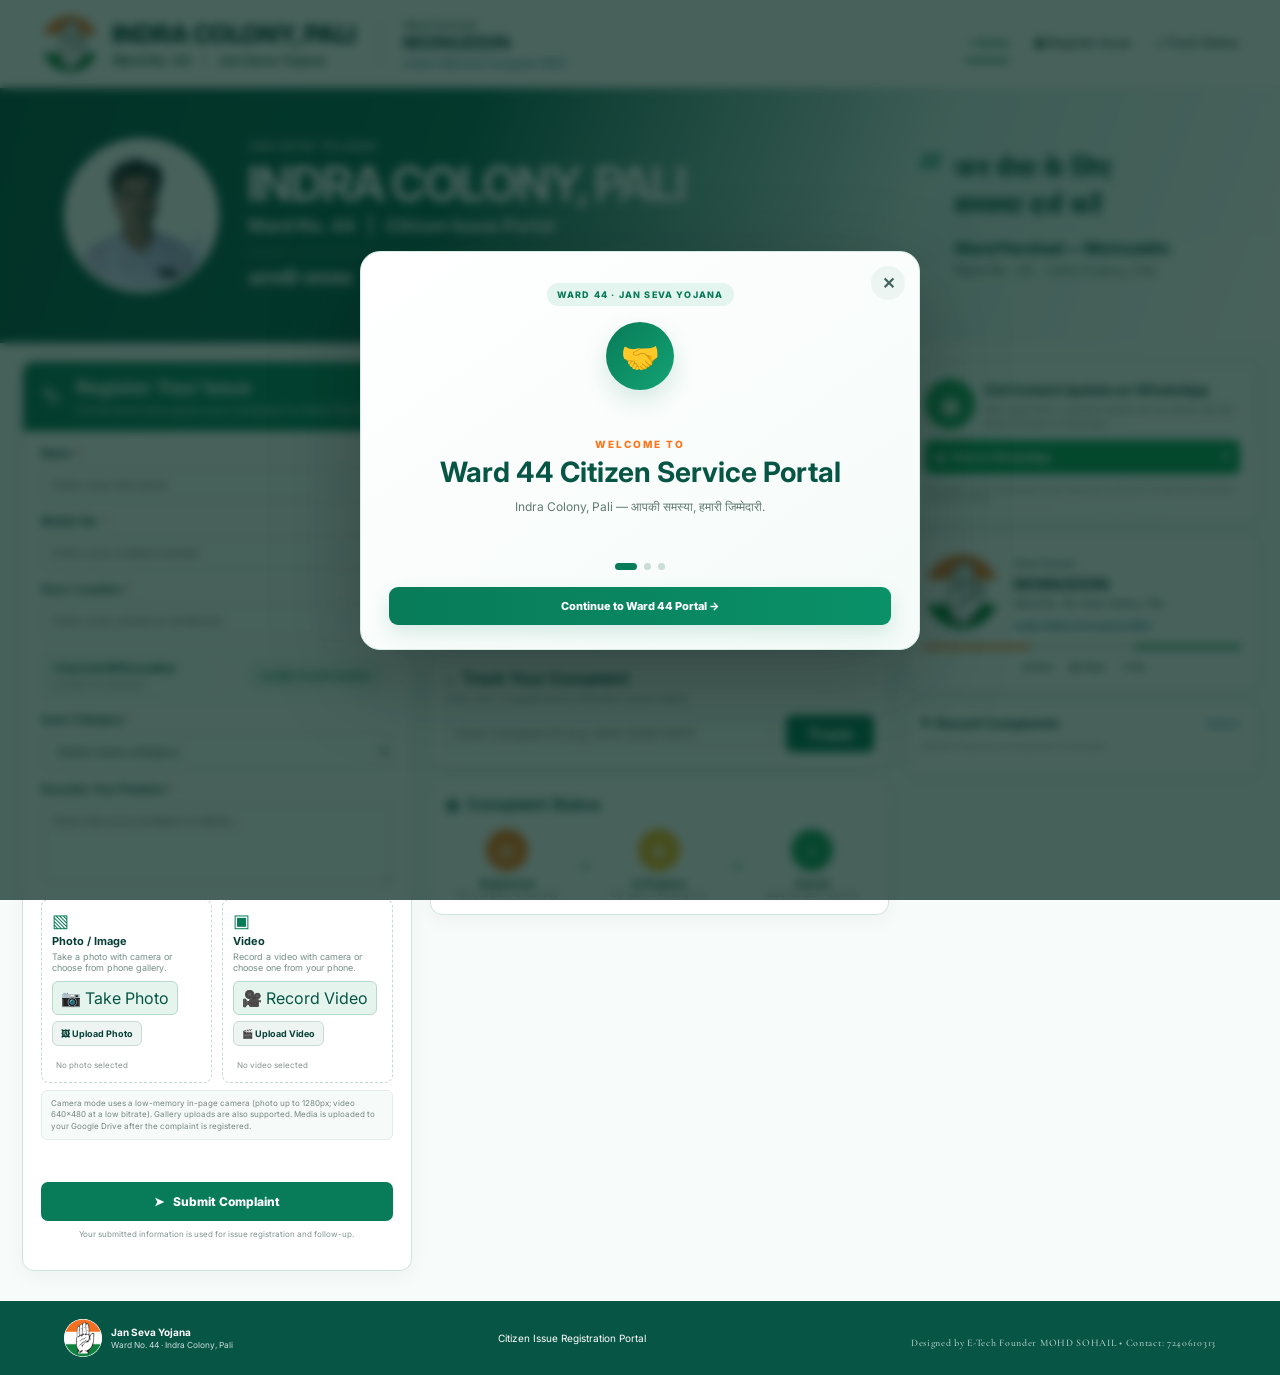
==== index.html @ 0e4be302 "Add files via upload" ====
<!doctype html>
<html lang="en">
<head>
  <link rel="preconnect" href="https://fonts.googleapis.com">
  <link rel="preconnect" href="https://fonts.gstatic.com" crossorigin>
  <meta charset="utf-8">
  <meta name="viewport" content="width=device-width,initial-scale=1">
  <title>Jan Seva Yojana | Ward No. 44 | Indra Colony, Pali</title>
  <meta name="description" content="Citizen issue registration and complaint tracking portal for Ward No. 44, Indra Colony, Pali.">
    <link rel="icon" href="favicon.ico" sizes="any">
  <link rel="icon" type="image/png" href="inc-favicon.png">
  <link rel="apple-touch-icon" href="inc-favicon.png">
<link rel="stylesheet" href="style.css">
</head>
<body>
  <header class="site-header">
    <div class="brand-wrap">
      <img class="logo" src="inc-hand-logo.png" alt="INC hand symbol">
      <div class="brand-title">
        <div class="main-title">INDRA COLONY, PALI</div>
        <div class="sub-title">Ward No. 44 <span>|</span> Jan Seva Yojana</div>
      </div>
      <div class="parshad-head">
        <small>Ward Parshad</small>
        <strong>MOINUDDIN</strong>
        <span>Indian National Congress (INC)</span>
      </div>
    </div>
    <nav class="nav">
      <a class="active" href="#home">⌂ <span>Home</span></a>
      <a href="#register">▣ <span>Register Issue</span></a>
      <a href="#track">⌕ <span>Track Status</span></a>
      
    </nav>
  </header>

  <main>
    <section id="home" class="hero">
      <div class="hero-left">
        <img src="moinuddin.png" alt="" class="hero-logo">
        <div>
          <div class="hero-kicker">JAN SEVA YOJANA</div>
          <h1>INDRA COLONY, PALI</h1>
          <h2>Ward No. 44 <span>|</span> Citizen Issue Portal</h2>
          <div class="hero-rule"></div>
          <p>आपकी समस्या &nbsp; | &nbsp; हमारी जिम्मेदारी</p>
        </div>
      </div>
      <div class="hero-quote">
        <div class="quote-mark">“</div>
        <div>
          <div class="hindi">जन सेवा के लिए<br>समस्या दर्ज करें</div>
          <div class="quote-by">Ward Parshad — Moinuddin</div>
          <small>Ward No. 44 · Indra Colony, Pali</small>
        </div>
      </div>
    </section>

    <section class="portal-grid">
      <div class="card register-card" id="register">
        <div class="card-head green-head">
          <div class="head-icon">✎</div>
          <div>
            <h2>Register Your Issue</h2>
            <p>Fill the form and submit your complaint to Ward Parshad.</p>
          </div>
        </div>

        <form id="complaintForm">
          <div class="field">
            <label>Name <em>*</em></label>
            <input name="name" required placeholder="Enter your full name">
          </div>
          <div class="field">
            <label>Mobile No. <em>*</em></label>
            <input name="mobile" required pattern="[0-9]{10}" inputmode="numeric" placeholder="Enter your mobile number">
          </div>
          <div class="field">
            <label>Area / Location <em>*</em></label>
            <input name="location" required placeholder="Enter area, street or landmark">
          </div>
          <div class="gps-panel">
            <div class="gps-copy">
              <div class="gps-title">⌖ Current GPS Location</div>
              <div id="gpsStatus" class="gps-status">Location not captured</div>
            </div>
            <button type="button" id="getGps" class="gps-btn">Use My Current Location</button>
            <a id="gpsMapLink" class="gps-map-link hidden" target="_blank" rel="noopener">Open on Google Maps ↗</a>
            <input type="hidden" id="latitude" name="latitude">
            <input type="hidden" id="longitude" name="longitude">
            <input type="hidden" id="gpsAccuracy" name="gpsAccuracy">
          </div>

          <div class="field">
            <label>Issue Category <em>*</em></label>
            <select name="category" required>
              <option value="">Select issue category</option>
              <option>Road / Pothole</option>
              <option>Street Light</option>
              <option>Water Supply</option>
              <option>Drainage / Sewer</option>
              <option>Garbage / Cleanliness</option>
              <option>Public Park</option>
              <option>Other</option>
            </select>
          </div>
          <div class="field">
            <label>Describe Your Problem <em>*</em></label>
            <textarea name="description" required rows="4" placeholder="Describe your problem in detail..."></textarea>
          </div>

          <div class="uploads media-actions">
            <div class="upload-box media-box">
              <span class="upload-icon">▧</span>
              <strong>Photo / Image</strong>
              <small>Take a photo with camera or choose from phone gallery.</small>
              <div class="media-buttons">
                <button id="openPhotoCamera" type="button" class="choose camera-btn">📷 Take Photo</button>
                <label class="choose">🖼 Upload Photo
                  <input id="imageInput" type="file" accept="image/*" multiple hidden>
                </label>
              </div>
              <span id="imageName" class="file-name">No photo selected</span>
            </div>
            <div class="upload-box media-box">
              <span class="upload-icon">▣</span>
              <strong>Video</strong>
              <small>Record a video with camera or choose one from your phone.</small>
              <div class="media-buttons">
                <button id="openVideoCamera" type="button" class="choose camera-btn">🎥 Record Video</button>
                <label class="choose">🎬 Upload Video
                  <input id="videoInput" type="file" accept="video/*" capture="environment" hidden>
                </label>
              </div>
              <span id="videoName" class="file-name">No video selected</span>
            </div>
          </div>
          <div class="media-note">Camera mode uses a low-memory in-page camera (photo up to 1280px; video 640×480 at a low bitrate). Gallery uploads are also supported. Media is uploaded to your Google Drive after the complaint is registered.</div>

          <div id="mediaPreview" class="media-preview"></div>
          <div id="mediaUploadStatus" class="media-upload-status" aria-live="polite"></div>
          <button class="submit-btn" type="submit">➤ &nbsp; Submit Complaint</button>
          <p class="form-note">Your submitted information is used for issue registration and follow-up.</p>
        </form>

        <div id="successBox" class="success hidden">
          <div class="success-icon">✓</div>
          <div>
            <strong>Complaint Registered Successfully</strong>
            <p>Your problem will be resolved within 3 to 7 days. If additional time is required, it may take up to 1 month.
आपकी समस्या 3 से 7 दिनों के भीतर हल करने का हमारा प्रयास रहेगा। विशेष परिस्थिति में समाधान में अधिकतम 1 माह तक लग सकता है।</p>
            <small>Complaint ID: <b id="newId"></b></small>
            <div class="success-actions">
              <button id="sendComplaintWhatsApp" type="button" class="wa-success-btn">◉ Send Complaint No. on WhatsApp</button>
              <button id="retryMediaBtn" type="button" class="retry-media-btn hidden">↻ Retry Media Upload</button>
            </div>
          </div>
        </div>
      </div>

      <div class="middle-column">
        <div class="card how-card">
          <div class="section-title">⚙ <strong>How It Works?</strong></div>
          <div class="steps">
            <div class="step">
              <div class="step-circle orange">▤</div>
              <b>1. Register Issue</b>
              <small>Fill the form & upload image/video</small>
            </div>
            <div class="arrow">→</div>
            <div class="step">
              <div class="step-circle green">◉</div>
              <b>2. WhatsApp Alert</b>
              <small>Issue details prepared for Ward Parshad</small>
            </div>
            <div class="arrow">→</div>
            <div class="step">
              <div class="step-circle darkgreen">⚙</div>
              <b>3. Action Taken</b>
              <small>Team reviews and works on the issue</small>
            </div>
            <div class="arrow">→</div>
            <div class="step">
              <div class="step-circle green">✓</div>
              <b>4. Problem Solved</b>
              <small>Status is updated for the resident</small>
            </div>
          </div>
          <div class="promise"><span>◷</span><div><b>Your Problem will be Solved</b><strong>Within 3 to 7 Days.</strong><small>In special circumstances, resolution may take up to 1 month.<br>विशेष परिस्थितियों में समाधान में अधिकतम 1 माह तक लग सकता है।</small></div></div>
        </div>

        <div class="card track-card" id="track">
          <div class="section-title">⌕ <strong>Track Your Complaint</strong></div>
          <p>Enter your complaint ID to check the current status.</p>
          <div class="track-row">
            <input id="trackId" placeholder="Enter Complaint ID (e.g. W44-2026-0001)">
            <button id="trackBtn">Track</button>
          </div>
          <div id="trackResult"></div>
        </div>

        <div class="card status-card">
          <div class="section-title">▣ <strong>Complaint Status</strong></div>
          <div class="status-line">
            <div><span class="status-dot orange">▤</span><b>Registered</b><small>Your complaint is received</small></div>
            <i>→</i>
            <div><span class="status-dot amber">◉</span><b>In Progress</b><small>Our team is working on it</small></div>
            <i>→</i>
            <div><span class="status-dot green">✓</span><b>Solved</b><small>Issue has been resolved</small></div>
          </div>
        </div>
      </div>

      <aside class="right-column">
        <div class="card whatsapp-card">
          <div class="wa-icon">◉</div>
          <div>
            <h3>Get Instant Update on WhatsApp</h3>
            <p>After registration, complaint details can be shared with the Ward Parshad on WhatsApp.</p>
          </div>
          <button id="waChat" class="wa-btn">◉ &nbsp; Chat on WhatsApp <span>›</span></button>
          <small class="wa-help">WhatsApp opens immediately after registration with the Complaint ID and issue details pre-filled.</small>
        </div>

        <div class="card parshad-card">
          <img src="inc-hand-logo.png" alt="INC hand symbol">
          <div>
            <small>Ward Parshad</small>
            <h3>MOINUDDIN</h3>
            <p>Ward No. 44, Indra Colony, Pali</p>
            <b>Indian National Congress (INC)</b>
          </div>
          <div class="tricolor-line"><i></i><i></i><i></i></div>
          <div class="mini-links"><span>♟ Seva</span><span>▥ Vikas</span><span>⌖ Pali</span></div>
        </div>

        <div class="card recent-card">
          <div class="recent-head"><div>⚑ <strong>Recent Complaints</strong></div><button id="viewAll" type="button">Refresh</button></div>
          <div id="recentList"></div>
        </div>
      </aside>
    </section>

  </main>

  <footer>
    <div><img src="inc-hand-logo.png" alt=""> <span><b>Jan Seva Yojana</b><small>Ward No. 44 · Indra Colony, Pali</small></span></div>
    <span>Citizen Issue Registration Portal</span>
  
<div class="footer-credit">Designed by E-Tech Founder MOHD SOHAIL • Contact: 7240610313</div>

</footer>

  <div id="welcomeModal" class="welcome-modal hidden" aria-hidden="true">
    <div class="welcome-card" role="dialog" aria-modal="true" aria-labelledby="welcomeTitle">
      <button id="closeWelcome" class="welcome-close" type="button" aria-label="Close">✕</button>
      <div class="welcome-badge">WARD 44 · JAN SEVA YOJANA</div>
      <div class="welcome-icon">🤝</div>
      <div class="welcome-slides" id="welcomeSlides">
        <section class="welcome-slide active">
          <div class="welcome-kicker">WELCOME TO</div>
          <h2 id="welcomeTitle">Ward 44 Citizen Service Portal</h2>
          <p>Indra Colony, Pali — आपकी समस्या, हमारी जिम्मेदारी.</p>
        </section>
        <section class="welcome-slide">
          <div class="welcome-kicker">RAISE AN ISSUE</div>
          <h2>Report it in a few simple steps</h2>
          <p>Describe the problem, add GPS, and attach a photo or short video when useful.</p>
        </section>
        <section class="welcome-slide">
          <div class="welcome-kicker">TRACK & FOLLOW UP</div>
          <h2>Stay updated with your Complaint ID</h2>
          <p>Register your issue and use the Complaint ID to check its latest status.</p>
        </section>
      </div>
      <div class="welcome-dots" id="welcomeDots"><span class="active"></span><span></span><span></span></div>
      <button id="welcomeStart" class="welcome-start" type="button">Continue to Ward 44 Portal →</button>
    </div>
  </div>

  <div id="cameraModal" class="camera-modal hidden" aria-hidden="true">
    <div class="camera-dialog">
      <div class="camera-head"><strong id="cameraTitle">Camera</strong><button id="closeCamera" type="button" aria-label="Close">✕</button></div>
      <video id="cameraPreview" autoplay muted playsinline></video>
      <canvas id="cameraCanvas" class="hidden"></canvas>
      <div id="cameraHint" class="camera-hint">Allow camera access when your browser asks.</div>
      <div class="camera-controls">
        <button id="takePhotoBtn" type="button" class="camera-action hidden">📷 Capture Photo</button>
        <button id="startVideoBtn" type="button" class="camera-action hidden">● Start Video</button>
        <button id="stopVideoBtn" type="button" class="camera-action danger hidden">■ Stop Video</button>
      </div>
    </div>
  </div>

  <script src="app.js"></script>
</body>
</html>
---- style.css ----
@import url('https://fonts.googleapis.com/css2?family=Cormorant+Garamond:wght@500;600&display=swap');
@import url('https://fonts.googleapis.com/css2?family=Inter:wght@400;500;600;700;800&family=Noto+Sans+Devanagari:wght@500;700&display=swap');
:root{
 --green:#087b58;--deep:#075544;--orange:#ff7418;--lightgreen:#e9f6f1;--ink:#073f36;
 --muted:#6c817c;--line:#cfe3dd;--bg:#f7fbfa;--white:#fff;--amber:#f6b31b;
}
*{box-sizing:border-box}html{scroll-behavior:smooth}body{margin:0;background:var(--bg);color:var(--ink);font-family:Inter,Arial,sans-serif}
button,input,select,textarea{font:inherit}button{cursor:pointer}a{text-decoration:none;color:inherit}
.site-header{min-height:88px;background:#fff;display:flex;align-items:center;justify-content:space-between;padding:10px 3.2%;border-bottom:1px solid #e0ece8;position:sticky;top:0;z-index:50}
.brand-wrap{display:flex;align-items:center;gap:13px}.logo{width:58px;height:58px;object-fit:contain}.brand-title .main-title{font-size:25px;font-weight:800;letter-spacing:-.5px}.sub-title{font-size:13px;font-weight:700;color:#285a50;margin-top:3px}.sub-title span{margin:0 8px;color:#9aa9a5}.parshad-head{border-left:1px solid #bdd2cb;padding-left:23px;margin-left:10px;display:flex;flex-direction:column}.parshad-head small{font-size:11px}.parshad-head strong{font-size:18px}.parshad-head span{font-size:11px;color:#1b668f;margin-top:3px}.nav{display:flex;gap:25px;align-items:center}.nav a{font-size:12px;font-weight:600;color:#234a43;padding:9px 0;border-bottom:3px solid transparent}.nav a.active,.nav a:hover{border-color:var(--green);color:var(--green)}
.hero{min-height:255px;padding:27px 5%;display:flex;justify-content:space-between;align-items:center;overflow:hidden;background:linear-gradient(110deg,#075744 0%,#0b6c56 35%,#d9efea 70%,#fff 100%);position:relative}.hero:after{content:"";position:absolute;right:-10%;bottom:-80px;width:55%;height:170px;background:linear-gradient(90deg,transparent,#fff9);transform:rotate(-5deg);opacity:.8}.hero-left{display:flex;align-items:center;gap:28px;color:#fff;position:relative;z-index:2}.hero-logo{width:155px;height:155px;object-fit:contain;background:#fff;border-radius:50%;padding:3px}.hero-kicker{font-size:11px;font-weight:800;letter-spacing:2px;opacity:.8}.hero h1{font-size:48px;line-height:1;margin:7px 0 7px;letter-spacing:-2px}.hero h2{font-size:18px;margin:0}.hero h2 span{margin:0 8px}.hero-rule{height:1px;background:#ffffff80;width:430px;margin:16px 0}.hero p{font-family:"Noto Sans Devanagari",sans-serif;font-size:18px;font-weight:700;margin:0}.hero-quote{display:flex;gap:12px;align-items:flex-start;position:relative;z-index:2;color:#075544;margin-right:4%}.quote-mark{font-size:70px;line-height:.7;color:#18896a}.hindi{font-family:"Noto Sans Devanagari",sans-serif;font-size:25px;font-weight:700;line-height:1.45}.quote-by{font-weight:800;margin-top:12px}.hero-quote small{display:block;color:#51716a;margin-top:4px}
.portal-grid{display:grid;grid-template-columns:minmax(310px,1fr) minmax(380px,1.18fr) minmax(280px,.9fr);gap:18px;max-width:1450px;margin:18px auto;padding:0 22px}.card{background:#fff;border:1px solid var(--line);border-radius:12px;box-shadow:0 5px 20px #164d3a0b;overflow:hidden}.register-card{padding-bottom:16px}.card-head{display:flex;gap:13px;align-items:center;padding:14px 18px}.green-head{background:linear-gradient(100deg,#087b58,#0a9168);color:#fff}.head-icon{font-size:26px}.card-head h2{font-size:19px;margin:0}.card-head p{font-size:11px;margin:4px 0 0;opacity:.9}
#complaintForm{padding:15px 18px}.field{margin-bottom:11px}.field label{display:block;font-size:11px;font-weight:700;margin-bottom:6px}.field em{font-style:normal;color:#e34d31}input,select,textarea{width:100%;border:1px solid #cfe0dc;background:#fbfefd;border-radius:6px;padding:10px 11px;color:#264f47;font-size:12px;outline:none}input:focus,select:focus,textarea:focus{border-color:var(--green);box-shadow:0 0 0 3px #087b5812}
.uploads{display:grid;grid-template-columns:1fr 1fr;gap:10px;margin:10px 0}.upload-box{border:1px dashed #c5d8d2;border-radius:8px;padding:10px;min-height:104px;position:relative}.upload-icon{font-size:18px;color:var(--green);display:block}.upload-box strong{display:block;font-size:11px;margin:3px 0}.upload-box small{display:block;color:#77908a;font-size:9px;margin-bottom:8px}.choose{display:inline-block;background:#edf4f1;border:1px solid #cadbd6;border-radius:6px;padding:6px 8px;font-size:9px;font-weight:700}.file-name{font-size:8px;color:#82938f;margin-left:4px}.media-preview{display:flex;gap:7px;flex-wrap:wrap;margin-bottom:10px}.media-preview img,.media-preview video{width:70px;height:55px;object-fit:cover;border-radius:5px;border:1px solid var(--line)}.submit-btn{width:100%;border:0;border-radius:7px;padding:12px;background:var(--green);color:#fff;font-size:12px;font-weight:800}.submit-btn:hover{background:var(--deep)}.form-note{text-align:center;color:#81938f;font-size:8px;margin:8px 0 0}.success{margin:0 18px;padding:12px;border-radius:8px;background:#e5f6ed;border:1px solid #b9dfcc;display:flex;gap:10px;align-items:center}.success-icon{width:32px;height:32px;border-radius:50%;background:var(--green);color:#fff;display:grid;place-items:center}.success strong{font-size:11px}.success p{font-size:11px;font-weight:700;margin:3px 0}.success small{font-size:9px}.hidden{display:none!important}
.middle-column,.right-column{display:flex;flex-direction:column;gap:12px}.how-card{padding:14px}.section-title{font-size:16px;color:var(--deep);display:flex;align-items:center;gap:7px}.steps{display:flex;align-items:center;justify-content:space-between;margin:17px 5px}.step{text-align:center;width:22%}.step-circle{width:50px;height:50px;margin:0 auto 8px;border-radius:50%;display:grid;place-items:center;color:#fff;font-size:22px;border:4px solid #fff;box-shadow:0 0 0 1px #c6dfd6}.orange{background:var(--orange)}.green{background:#18a05f}.darkgreen{background:var(--green)}.amber{background:var(--amber)}.step b{font-size:10px;display:block}.step small{display:block;font-size:8px;color:#6f837e;line-height:1.5;margin-top:4px}.arrow{color:var(--green);font-size:18px}.promise{margin-top:5px;border:1px solid #f3b56e;border-radius:7px;padding:10px 18px;display:flex;align-items:center;gap:15px;background:linear-gradient(90deg,#fffaf4,#fff)}.promise span{font-size:43px;color:var(--orange)}.promise b{display:block;font-size:12px}.promise strong{display:block;font-size:22px;margin-top:2px}.promise small{display:block;font-size:10px;color:#6f837e;line-height:1.45;margin-top:4px}
.track-card,.status-card{padding:14px}.track-card>p{font-size:10px;color:#748680;margin:5px 0 10px}.track-row{display:flex;gap:10px}.track-row button{border:0;background:var(--green);color:#fff;border-radius:6px;padding:0 22px;font-weight:800}.track-result{margin-top:10px}.result{padding:10px;background:#f1f8f5;border-radius:7px;font-size:10px}.result b{font-size:11px}.status-line{display:flex;align-items:center;justify-content:space-between;margin-top:15px}.status-line>div{text-align:center;width:29%}.status-dot{display:grid;place-items:center;width:42px;height:42px;border-radius:50%;color:#fff;margin:0 auto 6px}.status-line b,.status-line small{display:block;font-size:10px}.status-line small{font-size:8px;color:#7a8e89;line-height:1.4}.status-line i{color:#46a487;font-style:normal}
.whatsapp-card{padding:17px;display:grid;grid-template-columns:50px 1fr;gap:10px;background:linear-gradient(135deg,#f2fff9,#fff)}.wa-icon{width:50px;height:50px;border-radius:50%;background:#19a45f;color:#fff;display:grid;place-items:center;font-size:26px}.whatsapp-card h3{margin:2px 0 5px;font-size:14px}.whatsapp-card p{font-size:9px;color:#6b807a;line-height:1.5;margin:0}.wa-btn{grid-column:1/-1;border:0;background:#08a05a;color:#fff;border-radius:6px;padding:10px;font-size:11px;font-weight:800;text-align:left}.wa-btn span{float:right;font-size:18px;line-height:10px}.wa-help{grid-column:1/-1;color:#81918d;font-size:8px}.wa-help code{background:#edf4f1;padding:2px 4px}
.parshad-card{padding:16px;display:grid;grid-template-columns:78px 1fr;gap:12px;align-items:center}.parshad-card img{width:76px;height:76px;object-fit:contain}.parshad-card small{font-size:9px}.parshad-card h3{font-size:16px;margin:3px 0}.parshad-card p{font-size:10px;margin:0 0 4px}.parshad-card b{font-size:9px;color:#1b668f}.tricolor-line{grid-column:1/-1;display:flex;height:4px}.tricolor-line i{flex:1}.tricolor-line i:nth-child(1){background:var(--orange)}.tricolor-line i:nth-child(2){background:#ddd}.tricolor-line i:nth-child(3){background:#15914d}.mini-links{grid-column:1/-1;display:flex;justify-content:center;gap:17px;font-size:9px;font-weight:700;color:#37675e}
.recent-card{padding:12px}.recent-head{display:flex;justify-content:space-between;font-size:13px}.recent-head button{border:0;background:none;color:#006ca2;font-size:9px}.recent-item{display:grid;grid-template-columns:1fr auto;gap:4px;padding:10px 2px;border-bottom:1px solid #e7efec}.recent-item:last-child{border-bottom:0}.recent-item b{font-size:9px}.recent-item small{font-size:8px;color:#7c8f8b;display:block}.badge{padding:5px 8px;border-radius:20px;font-size:8px;font-weight:800;align-self:center}.registered{background:#dbeaff;color:#1f59a6}.progress{background:#fff0c8;color:#a56b00}.solved{background:#d6f5df;color:#15834a}
.dashboard{max-width:1405px;margin:25px auto;padding:22px}.dashboard-head{display:flex;justify-content:space-between;align-items:flex-start}.eyebrow{font-size:9px;font-weight:800;letter-spacing:1.5px;color:var(--green)}.dashboard h2{margin:5px 0;font-size:25px}.dashboard p{margin:0;color:#72847f;font-size:11px}.outline-btn{border:1px solid #d4dfdb;background:#fff;border-radius:6px;padding:8px 12px;font-size:10px}.dash-stats{display:flex;gap:10px;margin:18px 0}.dash-stats div{background:#f1f8f5;border:1px solid #dbe9e4;padding:10px 25px;border-radius:8px}.dash-stats b{font-size:19px;display:block}.dash-stats span{font-size:9px;color:#71847e}.dashboard-list{display:grid;gap:9px}.dash-item{border:1px solid var(--line);border-radius:8px;padding:12px;display:grid;grid-template-columns:1fr auto;gap:10px}.dash-item h4{margin:0 0 4px;font-size:11px}.dash-item p{font-size:9px;line-height:1.5}.dash-item select{width:auto;padding:6px;font-size:9px}.dash-media{display:flex;gap:5px;margin-top:7px}.dash-media img,.dash-media video{width:55px;height:45px;object-fit:cover;border-radius:4px}
footer{background:#075544;color:#fff;padding:18px 5%;display:flex;justify-content:space-between;align-items:center;font-size:10px;margin-top:30px}footer>div{display:flex;align-items:center;gap:9px}footer img{width:38px;height:38px;object-fit:contain;background:#fff;border-radius:50%}footer small{display:block;opacity:.8;margin-top:2px}
@media(max-width:1100px){.portal-grid{grid-template-columns:1fr 1fr}.right-column{grid-column:1/-1;display:grid;grid-template-columns:1fr 1fr}.recent-card{grid-column:1/-1}.parshad-head{display:none}.nav{gap:10px}.nav a span{display:none}}
@media(max-width:720px){.site-header{padding:8px 12px}.brand-title .main-title{font-size:17px}.sub-title{font-size:9px}.logo{width:44px;height:44px}.nav{display:none}.hero{padding:24px 18px;display:block}.hero-logo{width:105px;height:105px;float:left;margin-right:15px}.hero h1{font-size:31px;padding-top:7px}.hero h2{font-size:12px}.hero-rule{width:100%;margin:10px 0}.hero p{font-size:12px}.hero-quote{clear:both;padding-top:20px;margin:0}.hindi{font-size:17px}.portal-grid{display:block;padding:0 10px}.middle-column,.right-column{margin-top:12px;display:flex}.steps{gap:5px}.arrow{font-size:12px}.step-circle{width:40px;height:40px;font-size:16px}.step b{font-size:8px}.step small{font-size:7px}.promise strong{font-size:17px}.dashboard{margin:15px 10px}.dashboard-head{gap:10px}.dashboard h2{font-size:20px}.dash-stats div{padding:9px 15px}footer{flex-direction:column;gap:10px;align-items:flex-start}}

.admin-link{color:#fff;text-decoration:underline;font-size:10px}.admin-main{max-width:1400px;margin:0 auto;padding:32px 25px 70px}.admin-banner{display:flex;justify-content:space-between;align-items:center;padding:28px;background:linear-gradient(110deg,#075544,#0a8764);border-radius:12px;color:#fff;margin-bottom:18px}.admin-banner h1{margin:6px 0;font-size:30px}.admin-banner p{margin:0;color:#d5ece5;font-size:12px}.back-btn{background:#fff;color:#075544;border-radius:7px;padding:10px 14px;font-size:11px;font-weight:800}.dashboard-tools{display:flex;justify-content:space-between;align-items:center;margin:18px 0}.filters{display:flex;gap:7px}.filter{border:1px solid var(--line);background:#fff;padding:9px 14px;border-radius:7px;font-size:10px;font-weight:700}.filter.active{background:var(--green);color:#fff}.complaint-id{font-size:10px;font-weight:800;letter-spacing:.7px;color:var(--green)}.dash-item{background:#fff;border:1px solid var(--line);border-radius:10px;padding:17px;display:grid;grid-template-columns:1fr auto;gap:20px;margin-bottom:10px}.dash-item h4{margin:3px 0 8px;font-size:14px}.dash-item p{font-size:10px;line-height:1.7;color:#61766f}.dash-item>small{font-size:9px;color:#84948f}.status-control{display:flex;flex-direction:column;align-items:flex-end;gap:12px}.status-control select{width:145px}.badge{display:inline-block;padding:6px 10px;border-radius:20px;font-size:9px;font-weight:800}.dashboard-page footer a{color:#fff;font-size:10px}.dashboard-page .dash-stats{max-width:none}.dashboard-page .dash-stats div{background:#fff;border:1px solid var(--line)}@media(max-width:700px){.admin-main{padding:18px 10px 50px}.admin-banner{display:block}.back-btn{display:inline-block;margin-top:18px}.dashboard-tools{align-items:flex-start;gap:10px;flex-direction:column}.filters{flex-wrap:wrap}.dash-item{grid-template-columns:1fr}.status-control{align-items:flex-start}.status-control select{width:100%}}

/* GPS capture */
.gps-panel{border:1px solid #cfe3dd;background:linear-gradient(90deg,#f2fbf7,#fff);border-radius:8px;padding:10px;margin:10px 0;display:grid;grid-template-columns:1fr auto;gap:8px;align-items:center}.gps-title{font-size:11px;font-weight:800;color:var(--deep)}.gps-status{font-size:9px;color:#6f837e;margin-top:3px;line-height:1.4}.gps-btn{border:1px solid #b8d7cc;background:#eaf6f1;color:var(--green);border-radius:6px;padding:8px 10px;font-size:9px;font-weight:800}.gps-btn:hover{background:#dff1ea}.gps-btn:disabled{opacity:.65;cursor:wait}.gps-map-link{grid-column:1/-1;font-size:9px;font-weight:800;color:#006ca2}.gps-map-link.hidden{display:none!important}
@media(max-width:520px){.gps-panel{grid-template-columns:1fr}.gps-btn{width:100%}}

.media-actions{align-items:stretch}.media-box{min-height:145px}.media-buttons{display:flex;gap:6px;flex-wrap:wrap;margin:6px 0}.media-buttons .choose{cursor:pointer;text-align:center}.camera-btn{background:#e5f5ee;border-color:#b7d9ca;color:#075544}.media-note{font-size:8px;color:#748680;line-height:1.45;margin:-3px 0 10px;padding:7px 9px;background:#f6faf8;border-radius:6px;border:1px solid #e2ece8}@media(max-width:720px){.media-actions{grid-template-columns:1fr}.media-box{min-height:130px}.media-buttons .choose{flex:1}}
.media-upload-status{margin:8px 0;font-size:10px;color:#16734e;font-weight:700;min-height:14px}
.dash-media{margin-top:8px;font-size:10px;line-height:1.8}.dash-media a,.dash-meta a{font-weight:800}

.camera-modal{position:fixed;inset:0;background:rgba(0,0,0,.72);z-index:200;display:grid;place-items:center;padding:16px}.camera-dialog{width:min(520px,100%);background:#fff;border-radius:14px;overflow:hidden;box-shadow:0 20px 60px rgba(0,0,0,.3)}.camera-head{display:flex;justify-content:space-between;align-items:center;padding:13px 15px;border-bottom:1px solid var(--line);color:var(--deep)}.camera-head button{border:0;background:#f1f5f3;border-radius:50%;width:32px;height:32px}.camera-dialog video{display:block;width:100%;aspect-ratio:4/3;background:#111;object-fit:cover}.camera-hint{padding:9px 13px;font-size:10px;color:#6e827c;background:#f7faf9}.camera-controls{display:flex;gap:8px;padding:12px}.camera-action{flex:1;border:0;border-radius:7px;background:var(--green);color:#fff;padding:11px;font-weight:800;font-size:11px}.camera-action.danger{background:#c74635}.media-buttons button{cursor:pointer;font:inherit}

/* Welcome experience */
.welcome-modal{position:fixed;inset:0;z-index:300;display:grid;place-items:center;padding:18px;background:rgba(2,37,29,.72);backdrop-filter:blur(5px)}
.welcome-modal.hidden{display:none!important}
.welcome-card{width:min(560px,100%);position:relative;overflow:hidden;border:1px solid #d6ebe4;border-radius:20px;background:linear-gradient(145deg,#ffffff 0%,#f4fbf8 100%);box-shadow:0 28px 90px rgba(0,0,0,.28);padding:30px 28px 24px;text-align:center;animation:welcomeIn .45s ease both}
@keyframes welcomeIn{from{opacity:0;transform:translateY(18px) scale(.97)}to{opacity:1;transform:none}}
.welcome-close{position:absolute;right:14px;top:14px;width:34px;height:34px;border:0;border-radius:50%;background:#edf5f2;color:#42645c;font-weight:800}
.welcome-badge{display:inline-block;padding:6px 10px;border-radius:999px;background:#e4f4ee;color:#087b58;font-size:9px;font-weight:800;letter-spacing:1.2px}
.welcome-icon{width:68px;height:68px;margin:16px auto 10px;border-radius:50%;display:grid;place-items:center;background:linear-gradient(135deg,#087b58,#14a374);font-size:31px;box-shadow:0 10px 25px #087b5828}
.welcome-slides{min-height:155px;display:grid;place-items:center}.welcome-slide{display:none;max-width:430px}.welcome-slide.active{display:block;animation:slideIn .35s ease both}@keyframes slideIn{from{opacity:0;transform:translateX(14px)}to{opacity:1;transform:none}}
.welcome-kicker{font-size:10px;font-weight:800;letter-spacing:2px;color:#ff7418}.welcome-slide h2{margin:7px 0 8px;font-size:28px;line-height:1.12;color:#075544}.welcome-slide p{margin:0;color:#627a73;font-size:12px;line-height:1.65}.welcome-dots{display:flex;justify-content:center;gap:7px;margin:8px 0 17px}.welcome-dots span{width:7px;height:7px;border-radius:50%;background:#cbdcd6;transition:.2s}.welcome-dots span.active{width:22px;border-radius:99px;background:#087b58}.welcome-start{width:100%;border:0;border-radius:9px;padding:12px 16px;background:linear-gradient(90deg,#087b58,#0a9168);color:#fff;font-size:11px;font-weight:800;box-shadow:0 8px 20px #087b5825}
@media(max-width:520px){.welcome-card{padding:25px 18px 19px;border-radius:16px}.welcome-slide h2{font-size:23px}.welcome-slides{min-height:175px}}

/* Faster-feeling registration state */
.submit-btn{transition:transform .15s ease,opacity .15s ease}.submit-btn:disabled{opacity:.72;cursor:wait;transform:none}.media-upload-status{min-height:14px}

/* Complaint media gallery */
.complaint-media-wrap{margin-top:12px;padding-top:10px;border-top:1px solid #e4eeeb}
.complaint-media{margin-top:10px}
.media-title{display:flex;align-items:center;gap:7px;font-size:10px;color:#075544;margin-bottom:7px}
.media-title span{margin-left:auto;font-size:8px;color:#78908a;background:#eef6f3;padding:3px 7px;border-radius:20px}
.media-grid{display:grid;grid-template-columns:repeat(auto-fill,minmax(125px,1fr));gap:8px}
.media-tile{display:block;position:relative;background:#f4f8f7;border:1px solid #d7e7e2;border-radius:8px;overflow:hidden;min-height:96px}
.photo-tile{text-decoration:none;color:#075544}
.photo-tile img{display:block;width:100%;height:105px;object-fit:cover;background:#eaf2ef}
.photo-tile span{display:block;padding:6px 7px;font-size:8px;font-weight:800}
.video-tile{min-height:135px;background:#071f1a}
.video-tile iframe{display:block;width:100%;height:110px;border:0;background:#071f1a}
.media-open{display:inline-block;margin-top:5px;font-size:8px;font-weight:800;color:#087b58;text-decoration:none}
.video-tile .media-open{display:block;background:#fff;padding:7px;color:#087b58}
.fallback-media{padding:8px 10px;background:#eef6f3;border-radius:7px}
.no-media{margin-top:10px;padding:9px 10px;border:1px dashed #d5e4df;border-radius:7px;color:#80918d;font-size:9px;background:#fbfdfc}
@media(max-width:720px){.media-grid{grid-template-columns:repeat(2,minmax(0,1fr))}.video-tile iframe{height:105px}}

.retry-media-btn{margin-top:8px;border:1px solid #b8d7cc;background:#fff;color:#087b58;border-radius:6px;padding:7px 10px;font-size:9px;font-weight:800}.retry-media-btn:disabled{opacity:.6;cursor:wait}

.sync-media-btn{margin-top:7px;border:1px solid #b8d7cc;background:#fff;color:#087b58;border-radius:6px;padding:6px 9px;font-size:8px;font-weight:800}.sync-media-btn:disabled{opacity:.6;cursor:wait}

.dashboard-search{position:relative;flex:1;max-width:430px}.dashboard-search input{width:100%;box-sizing:border-box;border:1px solid #d4dfdb;background:#fff;border-radius:7px;padding:10px 34px 10px 12px;font-size:10px;outline:none}.dashboard-search input:focus{border-color:#0a8764;box-shadow:0 0 0 2px rgba(10,135,100,.08)}.dashboard-search span{position:absolute;right:11px;top:8px;font-size:16px;color:#71847e;pointer-events:none}.media-broken{display:none!important}.media-broken-wrap:after{content:'Photo preview unavailable — Open Photo ↗';display:flex;min-height:105px;align-items:center;justify-content:center;text-align:center;padding:8px;font-size:9px;font-weight:800;color:#087b58;background:#eef6f3}.media-container{min-height:0}
@media(max-width:900px){.dashboard-tools{flex-wrap:wrap}.dashboard-search{order:1;max-width:none;width:100%}.filters{order:2}.refresh-btn{order:3}}

/* Final media preview reliability */
.photo-tile-wrap{padding:0 0 6px;background:#f4f8f7}.photo-tile{display:block;text-decoration:none}.photo-tile img{display:block;width:100%;height:125px;object-fit:cover;background:#eaf2ef}.photo-fallback{display:none;min-height:125px;align-items:center;justify-content:center;text-align:center;padding:8px;font-size:9px;font-weight:800;color:#087b58;background:#eef6f3}.photo-tile-wrap .media-open{margin:3px 7px 0}.media-container{width:100%}


/* Compact complaint media viewer */
.media-grid{display:flex;flex-wrap:wrap;gap:9px}
.media-view-card{width:150px;min-height:108px;padding:10px 9px 9px;border:1px solid #d7e7e2;border-radius:9px;background:#f8fbfa;text-align:center}
.media-view-icon{font-size:24px;line-height:1.2;margin-bottom:4px}
.media-view-name{font-size:9px;font-weight:800;color:#315b52;margin-bottom:7px}
.view-media-btn{display:block;width:100%;border:0;border-radius:6px;background:#087b58;color:#fff;padding:7px 8px;font-size:9px;font-weight:800;cursor:pointer}
.view-media-btn:hover{background:#075544}
.media-view-card .media-open{display:block;margin-top:6px;font-size:8px}
.media-viewer{position:fixed;inset:0;z-index:500;background:rgba(3,25,20,.78);display:flex;align-items:center;justify-content:center;padding:18px}
.media-viewer.hidden{display:none!important}
.media-viewer-box{position:relative;width:min(900px,96vw);max-height:92vh;background:#fff;border-radius:12px;overflow:hidden;box-shadow:0 25px 80px rgba(0,0,0,.4)}
.media-viewer-close{position:absolute;right:10px;top:10px;z-index:3;width:34px;height:34px;border:0;border-radius:50%;background:rgba(255,255,255,.95);font-size:24px;line-height:1;color:#17483e;cursor:pointer}
.media-viewer-title{padding:12px 50px 10px 15px;border-bottom:1px solid #e0ebe7;font-size:11px;font-weight:800;color:#075544}
.media-viewer-body{background:#081c17;display:flex;align-items:center;justify-content:center;min-height:250px;max-height:82vh}
.viewer-photo{display:block;max-width:100%;max-height:82vh;width:auto;height:auto;object-fit:contain}
.viewer-video{display:block;width:min(900px,96vw);height:min(70vh,620px);border:0;background:#081c17}
.viewer-error{display:none;text-align:center;color:#fff;font-size:11px;padding:35px}
.viewer-error a{color:#fff;font-weight:800;text-decoration:underline}
@media(max-width:600px){.media-view-card{width:140px}.media-viewer{padding:8px}.viewer-video{height:60vh}.media-viewer-body{min-height:180px}}

.success-actions{display:flex;gap:7px;flex-wrap:wrap;margin-top:7px}.wa-success-btn{border:0;background:#08a05a;color:#fff;border-radius:6px;padding:7px 9px;font-size:9px;font-weight:800;cursor:pointer}.retry-media-btn{border:1px solid #c8dbd5;background:#fff;color:#23675a;border-radius:6px;padding:7px 9px;font-size:9px;font-weight:800;cursor:pointer}.wa-success-btn:hover{background:#07884c}.retry-media-btn:hover{background:#f1f8f5}

/* Mobile Parshad logout visibility */
@media(max-width:720px){
  .dashboard-page .site-header{position:sticky;top:0;z-index:60;}
  .dashboard-page .nav{display:flex;align-items:center;gap:6px;margin-left:auto;}
  .dashboard-page .nav a{display:inline-flex;align-items:center;gap:4px;padding:7px 8px;border:1px solid #d4dfdb;border-radius:7px;background:#fff;font-size:10px;white-space:nowrap;}
  .dashboard-page .nav a.active{display:none;}
  .dashboard-page .nav .logout-link{color:#075e54;border-bottom:1px solid #d4dfdb;}
  .dashboard-page .nav .logout-link span{display:inline;}
  .dashboard-page .brand-title .main-title{font-size:15px;}
  .dashboard-page .sub-title{font-size:8px;}
  .dashboard-page .logo{width:40px;height:40px;}
}
@media(max-width:380px){
  .dashboard-page .brand-wrap{gap:7px;}
  .dashboard-page .brand-title .main-title{font-size:13px;}
  .dashboard-page .sub-title{font-size:7px;}
  .dashboard-page .logo{width:34px;height:34px;}
  .dashboard-page .nav .logout-link{padding:6px 7px;}
}


.footer-credit{
  margin-top:14px;
  text-align:center;
  font-size:13px;
  line-height:1.5;
  opacity:.82;
  letter-spacing:.2px;
}

/* Footer designer credit */
.footer-credit {
  font-family: 'Cormorant Garamond', Georgia, serif;
  font-size: 10px;
  font-weight: 500;
  letter-spacing: 0.7px;
  opacity: 0.72;
  text-align: center;
  line-height: 1.4;
  margin-top: 10px;
}
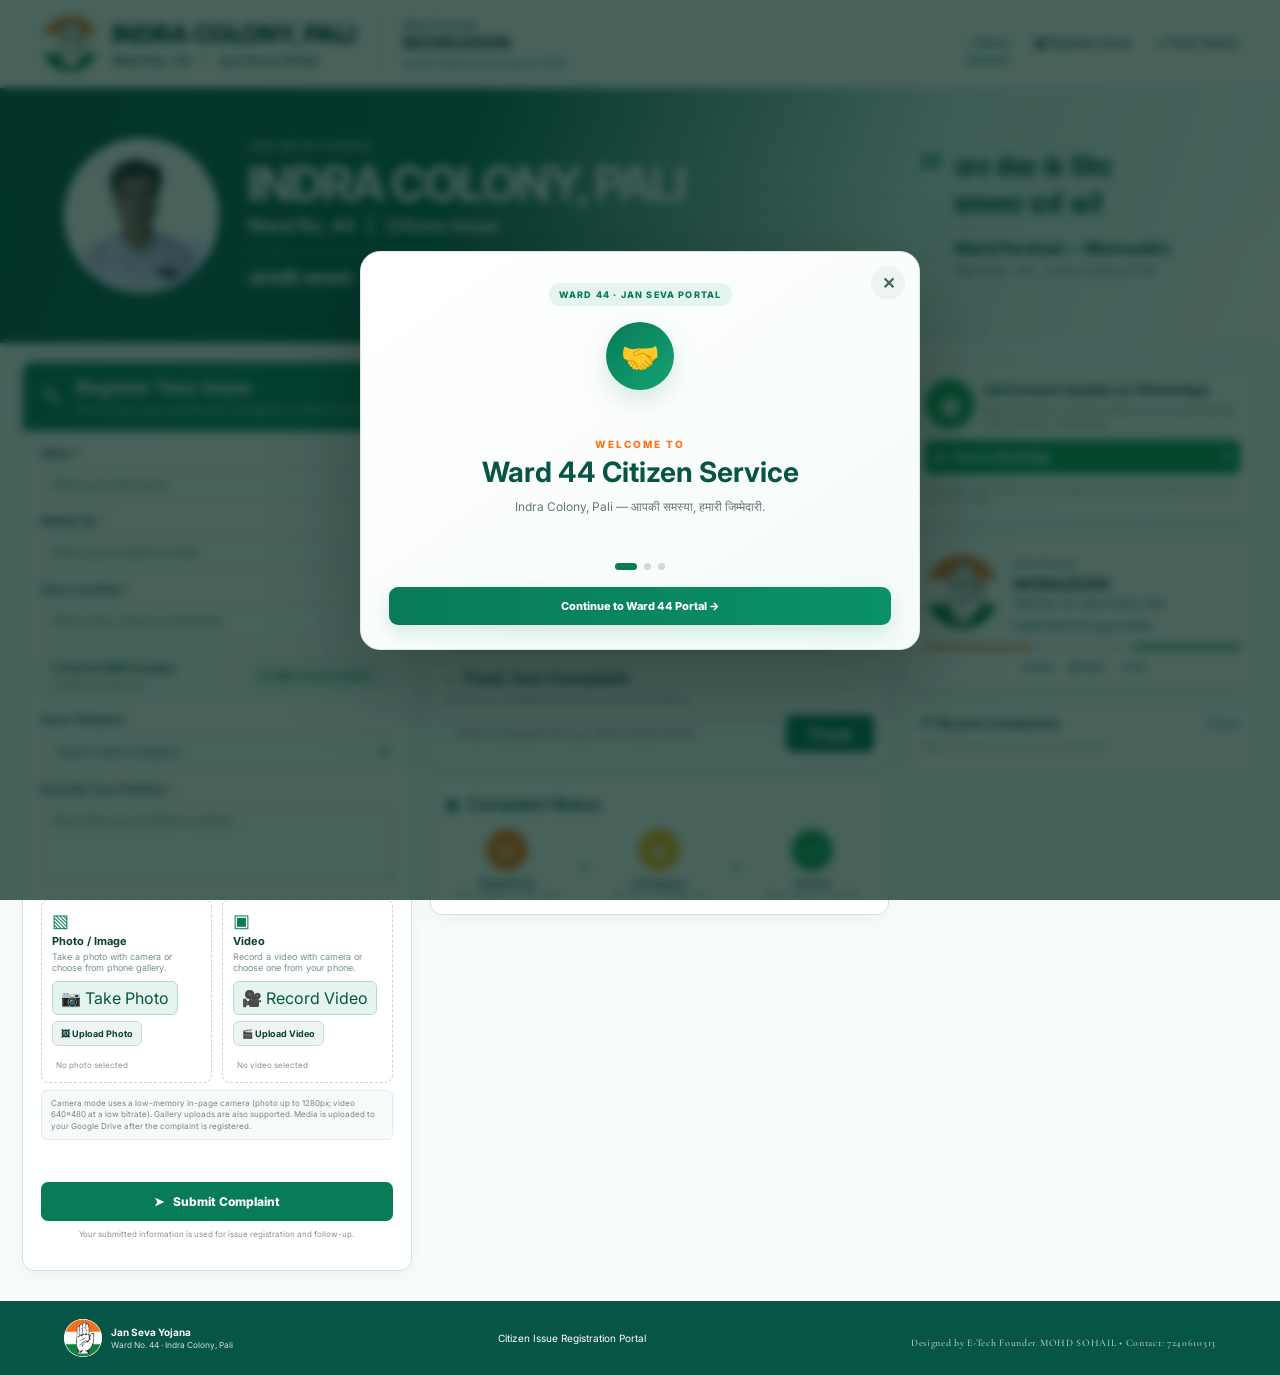
==== commit f9e912ed: "Update index.html" ====
--- a/index.html
+++ b/index.html
@@ -5,7 +5,7 @@
   <link rel="preconnect" href="https://fonts.gstatic.com" crossorigin>
   <meta charset="utf-8">
   <meta name="viewport" content="width=device-width,initial-scale=1">
-  <title>Jan Seva Yojana | Ward No. 44 | Indra Colony, Pali</title>
+  <title>Jan Seva Portal | Ward No. 44 | Indra Colony, Pali</title>
   <meta name="description" content="Citizen issue registration and complaint tracking portal for Ward No. 44, Indra Colony, Pali.">
     <link rel="icon" href="favicon.ico" sizes="any">
   <link rel="icon" type="image/png" href="inc-favicon.png">
@@ -18,7 +18,7 @@
       <img class="logo" src="inc-hand-logo.png" alt="INC hand symbol">
       <div class="brand-title">
         <div class="main-title">INDRA COLONY, PALI</div>
-        <div class="sub-title">Ward No. 44 <span>|</span> Jan Seva Yojana</div>
+        <div class="sub-title">Ward No. 44 <span>|</span> Jan Seva Portal</div>
       </div>
       <div class="parshad-head">
         <small>Ward Parshad</small>
@@ -39,9 +39,9 @@
       <div class="hero-left">
         <img src="moinuddin.png" alt="" class="hero-logo">
         <div>
-          <div class="hero-kicker">JAN SEVA YOJANA</div>
+          <div class="hero-kicker">JAN SEVA PORTAL</div>
           <h1>INDRA COLONY, PALI</h1>
-          <h2>Ward No. 44 <span>|</span> Citizen Issue Portal</h2>
+          <h2>Ward No. 44 <span>|</span> Citizen Issue </h2>
           <div class="hero-rule"></div>
           <p>आपकी समस्या &nbsp; | &nbsp; हमारी जिम्मेदारी</p>
         </div>
@@ -100,7 +100,6 @@
               <option>Water Supply</option>
               <option>Drainage / Sewer</option>
               <option>Garbage / Cleanliness</option>
-              <option>Public Park</option>
               <option>Other</option>
             </select>
           </div>
@@ -254,12 +253,12 @@
   <div id="welcomeModal" class="welcome-modal hidden" aria-hidden="true">
     <div class="welcome-card" role="dialog" aria-modal="true" aria-labelledby="welcomeTitle">
       <button id="closeWelcome" class="welcome-close" type="button" aria-label="Close">✕</button>
-      <div class="welcome-badge">WARD 44 · JAN SEVA YOJANA</div>
+      <div class="welcome-badge">WARD 44 · JAN SEVA PORTAL</div>
       <div class="welcome-icon">🤝</div>
       <div class="welcome-slides" id="welcomeSlides">
         <section class="welcome-slide active">
           <div class="welcome-kicker">WELCOME TO</div>
-          <h2 id="welcomeTitle">Ward 44 Citizen Service Portal</h2>
+          <h2 id="welcomeTitle">Ward 44 Citizen Service</h2>
           <p>Indra Colony, Pali — आपकी समस्या, हमारी जिम्मेदारी.</p>
         </section>
         <section class="welcome-slide">
